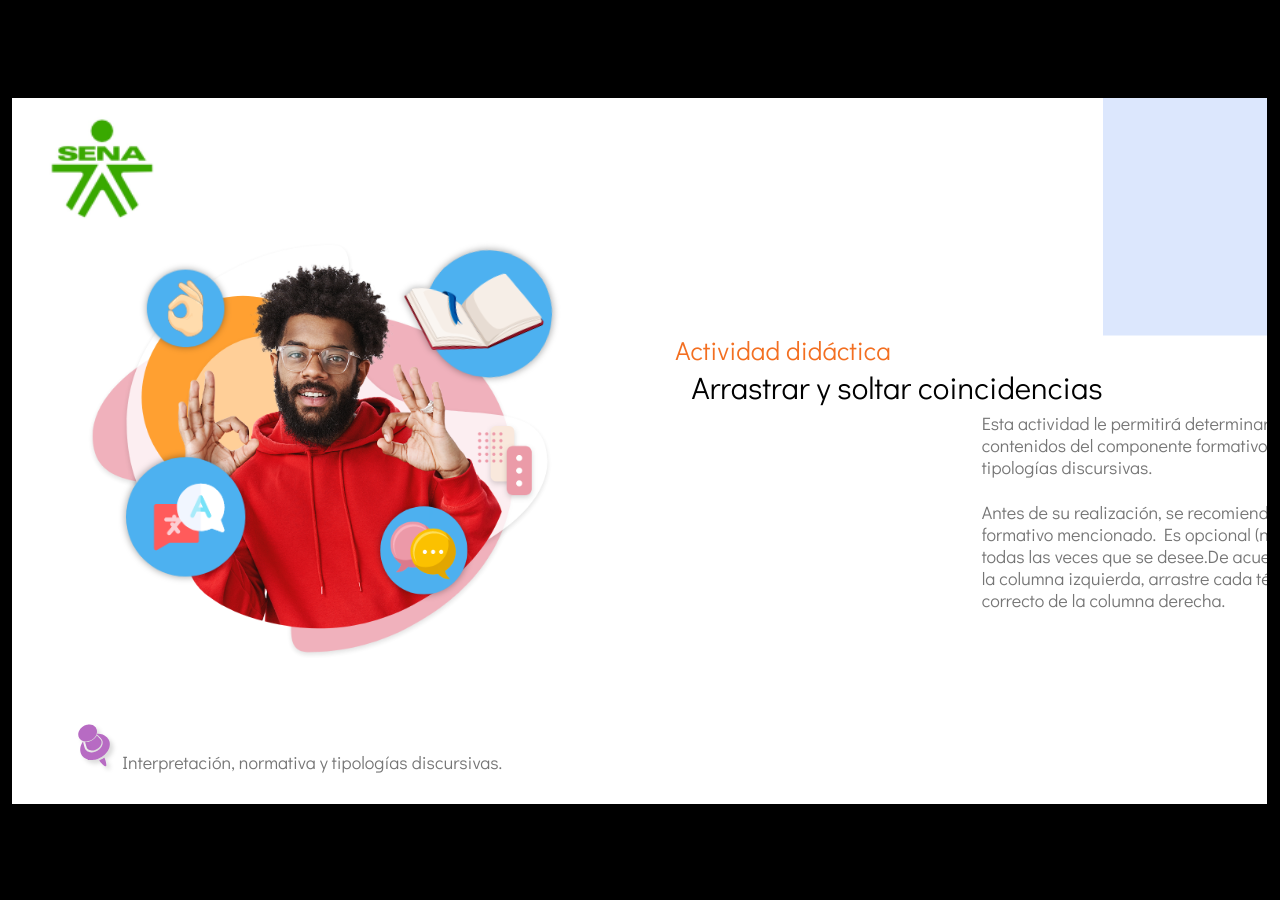
==== public/actividades/index.html @ 0525f530 "Actualiza plantilla" ====
﻿<!doctype html>
<html lang="es">
<head>
  <meta charset="utf-8">
  <!-- Creado con Storyline 360 - http://www.articulate.com  -->
  <!-- version: 3.73.29904.0 -->
  <title>Actividad didáctica</title>
  <meta http-equiv="x-ua-compatible" content="IE=edge"/>
  <meta name="viewport" content="width=device-width,initial-scale=1,user-scalable=no,shrink-to-fit=no,minimal-ui"/>
  <meta name="apple-mobile-web-app-capable" content="yes"/>
  <style>
    html, body { height: 100%; padding: 0; margin: 0 }
    #app { height: 100%; width: 100%; }
  </style>

  <script>
    window.DS = {};
    window.globals = {
      DATA_PATH_BASE: '',
      HAS_FRAME: true,
      HAS_SLIDE: true,

      lmsPresent: false,
      tinCanPresent: false,
      cmi5Present: false,
      aoSupport: false,
      scale: 'show all',
      captureRc: false,
      browserSize: 'optimal',
      bgColor: '#000000',
      features: 'AccessibleVideo,ConnectionMessages,FullScreenToggle,InsertSvgPicture,LayerPresentAsDialog,MultipleQuizTracking,PlayerSpeedControl,StreamingVideo,UpdatedThemeEditor,UseAudioElement',
      themeName: 'classic',
      preloaderColor: '#FFFFFF',
      suppressAnalytics: false,
      productChannel: 'stable',
      publishSource: 'storyline',
      aid: 'aid|5304b41d-7af7-4125-b8d1-83eb222823e2',
      cid: '3f310ad4-c7cf-4238-af1c-ebf42ab733ca',
      playerVersion: '3.73.29904.0',
      publishTimestamp: '2023-03-29T02:40:23.3657564Z',
      maxIosVideoElements: 10,
      connectionSettings: { },


      parseParams: function(qs) {
        if (window.globals.parsedParams != null) {
          return window.globals.parsedParams;
        }
        qs = (qs || window.location.search.substr(1)).split('+').join(' ');
        var params = {},
            tokens,
            re = /[?&]?([^=]+)=([^&]*)/g;

        while (tokens = re.exec(qs)) {
          params[decodeURIComponent(tokens[1]).trim()] =
            decodeURIComponent(tokens[2]).trim();
        }
        window.globals.parsedParams = params;
        return params;
      }

    };
  </script>
  <script>
    var isIe11 = ('ActiveXObject' in window || window.MSBlobBuilder != null)
      && window.msCrypto != null && !window.ActiveXObject;
    if (isIe11) {
      window.globals.unsupportedBrowser = true;
      document.write(atob('[base64]'));
    }
  </script>

  <script>window.THREE = { };</script>

</head>
<body style="background: #000000" class="cs-HTML theme-classic">
  <!-- 360 -->
  <script>!function(){var e,i=/iPhone/i,o=/iPod/i,n=/iPad/i,t=/\biOS-universal(?:.+)Mac\b/i,r=/\bAndroid(?:.+)Mobile\b/i,a=/Android/i,d=/(?:SD4930UR|\bSilk(?:.+)Mobile\b)/i,p=/Silk/i,l=/Windows Phone/i,u=/\bWindows(?:.+)ARM\b/i,b=/BlackBerry/i,s=/BB10/i,c=/Opera Mini/i,f=/\b(CriOS|Chrome)(?:.+)Mobile/i,h=/Mobile(?:.+)Firefox\b/i,v=function(e){return void 0!==e&&"MacIntel"===e.platform&&"number"==typeof e.maxTouchPoints&&e.maxTouchPoints>1&&"undefined"==typeof MSStream};e=function(e){var m={userAgent:"",platform:"",maxTouchPoints:0};e||"undefined"==typeof navigator?"string"==typeof e?m.userAgent=e:e&&e.userAgent&&(m={userAgent:e.userAgent,platform:e.platform,maxTouchPoints:e.maxTouchPoints||0}):m={userAgent:navigator.userAgent,platform:navigator.platform,maxTouchPoints:navigator.maxTouchPoints||0};var g=m.userAgent,y=g.split("[FBAN");void 0!==y[1]&&(g=y[0]),void 0!==(y=g.split("Twitter"))[1]&&(g=y[0]);var A=function(e){return function(i){return i.test(e)}}(g),w={apple:{phone:A(i)&&!A(l),ipod:A(o),tablet:!A(i)&&(A(n)||v(m))&&!A(l),universal:A(t),device:(A(i)||A(o)||A(n)||A(t)||v(m))&&!A(l)},amazon:{phone:A(d),tablet:!A(d)&&A(p),device:A(d)||A(p)},android:{phone:!A(l)&&A(d)||!A(l)&&A(r),tablet:!A(l)&&!A(d)&&!A(r)&&(A(p)||A(a)),device:!A(l)&&(A(d)||A(p)||A(r)||A(a))||A(/\bokhttp\b/i)},windows:{phone:A(l),tablet:A(u),device:A(l)||A(u)},other:{blackberry:A(b),blackberry10:A(s),opera:A(c),firefox:A(h),chrome:A(f),device:A(b)||A(s)||A(c)||A(h)||A(f)},any:!1,phone:!1,tablet:!1};return w.any=w.apple.device||w.android.device||w.windows.device||w.other.device,w.phone=w.apple.phone||w.android.phone||w.windows.phone,w.tablet=w.apple.tablet||w.android.tablet||w.windows.tablet,w}(),"object"==typeof exports&&"undefined"!=typeof module?module.exports=e:"function"==typeof define&&define.amd?define((function(){return e})):this.isMobile=e}();
    window.isMobile.apple.tablet = window.isMobile.apple.tablet ||
      (navigator.platform === 'MacIntel' && navigator.maxTouchPoints > 1);
    window.isMobile.apple.device = window.isMobile.apple.device || window.isMobile.apple.tablet;
    window.isMobile.tablet = window.isMobile.tablet || window.isMobile.apple.tablet;
    window.isMobile.any = window.isMobile.any || window.isMobile.apple.tablet;
  </script>

  <div id="focus-sink" tabindex="-1"></div>

  <div id="preso"></div>
  <script>
    (function() {

      var classTypes = [ 'desktop', 'mobile', 'phone', 'tablet' ];

      var addDeviceClasses = function(prefix, testObj) {
        var curr, i;
        for (i = 0; i < classTypes.length; i++) {
          curr = classTypes[i];
          if (testObj[curr]) {
            document.body.classList.add(prefix + curr);
          }
        }
      };

      var params = window.globals.parseParams(),
          isDevicePreview = params.devicepreview === '1',
          isPhoneOverride = params.deviceType === 'phone' || (isDevicePreview && params.phone == '1'),
          isTabletOverride = (params.deviceType === 'tablet' || isDevicePreview) && !isPhoneOverride,
          isMobileOverride = isPhoneOverride || isTabletOverride;

      var deviceView = {
        desktop: !window.isMobile.any && !isMobileOverride,
        mobile: window.isMobile.any || isMobileOverride,
        phone: isPhoneOverride || (window.isMobile.phone && !isTabletOverride),
        tablet: isTabletOverride || window.isMobile.tablet
      };

      window.globals.deviceView = deviceView;
      window.isMobile.desktop = !window.isMobile.any;
      window.isMobile.mobile = window.isMobile.any;

      addDeviceClasses('view-', deviceView);

    })();
  </script>

  <script src='story_content/user.js' type=text/javascript></script>
  <div class="slide-loader"></div>

  <script>
    if (window.globals.deviceView.isMobile) { var doc = document, loader = doc.body.querySelector('.slide-loader'); [ 1, 2, 3 ].forEach(function(n) { var d = doc.createElement('div'); d.style.backgroundColor = window.globals.preloaderColor; d.classList.add('mobile-loader-dot'); d.classList.add('dot' + n); loader.appendChild(d); }); }
  </script>

  <div class="mobile-load-title-overlay" style="display: none">
    <div class="mobile-load-title">ADCF4</div>
  </div>

  <div class="mobile-chrome-warning"></div>


<style>
  .warn-connection-dialog {
    display: none;
    background: transparent;
    pointer-events: none;
    position: fixed;
    left: 0;
    top: 0;
    width: 100%;
    height: 100%;
    z-index: 999;
  }

  .warn-connection-content {
    border-radius: 4px;
    background: white;
    border: 1px solid #E7E7E7;
    color: #333333;
    box-shadow: 0 2px 4px rgba(0, 0, 0, 0.25);
    transition: all 150ms ease-out;
    position: absolute;
    white-space: nowrap;
  }

  .view-phone.is-landscape .warn-connection-content {
    left: 23px;
    bottom: 23px;
  }

  .view-tablet.is-landscape .warn-connection-content {
    left: 50%;
    top: 20px;
    transform: translateX(-50%);
  }

  .is-portrait .warn-connection-content {
    transform: translate(-50%, calc(-100% - 15px));
  }

  .warn-connection-content p {
    display: inline-block;
    margin: 0 8px 0 0;
    line-height: 33px;
    font-size: 11px;
  }

  .warn-connection-content svg {
    position: relative;
    vertical-align: middle;
    margin: 0 2px 2px 8px;
  }

  .view-desktop .warn-connection-content {
    left: 1.5em;
    bottom: 1.5em;
  }

  .view-desktop .warn-connection-content p {
    font-size: 1.1em;
  }

  .is-offline .warn-connection-dialog {
    display: block;
  }

  .is-offline .cs-panel * {
    pointer-events: none !important;
  }

  .is-offline .cs-panel {
    pointer-events: all !important;
  }

  .is-offline #nav-controls * {
    pointer-events: none !important;
  }

  .is-offline #nav-controls {
    pointer-events: all !important;
  }
</style>

<div class="warn-connection-dialog">
  <div class="warn-connection-content">
    <svg width="17" height="15" viewBox="0 0 17 15" xmlns="http://www.w3.org/2000/svg">
      <path fill="#8F0000" stroke="white" d="M16.07,12.98 L15.88,12.23 L9.51,1.21 C8.97,0.26,7.6,0.26,7.06,1.21 L0.69,12.23 C0.15,13.16,0.81,14.36,1.91,14.36 H14.65 C15.47,14.36,16.05,13.7,16.07,12.98 Z"/>
      <path fill="white" stroke="white" d="M8.58,5.5 C8.35,5.28,8.5,5.35,8.21,5.32 C8.09,5.35,7.97,5.49,7.96,5.67 C7.97,5.79,7.98,5.92,7.98,6.04 L7.98,6.04 C7.99,6.17,8,6.31,8.01,6.43 L8.01,6.44 C8.03,6.92,8.06,7.41,8.09,7.9 L8.09,7.9 C8.12,8.39,8.14,8.88,8.17,9.37 C8.17,9.39,8.18,9.42,8.2,9.44 C8.23,9.46,8.25,9.47,8.28,9.47 C8.31,9.47,8.34,9.46,8.35,9.44 C8.37,9.43,8.38,9.4,8.39,9.35 L8.39,9.34 C8.39,9.24,8.4,9.15,8.4,9.05 L8.4,9.05 C8.41,8.96,8.41,8.86,8.42,8.75 C8.43,8.44,8.45,8.12,8.47,7.81 L8.47,7.81 C8.49,7.49,8.51,7.18,8.53,6.87 C8.55,6.46,8.56,6.05,8.59,5.64 L8.6,5.62 C8.6,5.57,8.59,5.53,8.58,5.5 L8.21,5.32 Z"/>
      <circle fill="white" stroke="white" cx="8.3" cy="11.35" r="0.3"/>
    </svg>
    <p>You are offline. Trying to reconnect...</p>
  </div>
</div>

<script>
  (function() {
    window.DS.connection = {
      warningShown: false,
      assets: {},
      loadingAssetGroup: false,
      retryDelay: 500
    };

    // @TODO this is POC code and can be cleaned up a bit more if we move forward
    // with the feature



    // The `window.globals.features` variable must be set in `webpack.dev.config` when testing locally - it is not enough
    // to have it in the data - but it must be set there as well.
    var useConnectionMessages = window.AbortController != null &&
      window.location.protocol != 'file:' &&
      window.globals.features.indexOf('ConnectionMessages') != -1;

    window.DS.connection.useConnectionMessages = useConnectionMessages

    var assetCount = 0;
    var checkLoadedId;
    var connectionSettings = window.globals.connectionSettings;

    if (useConnectionMessages && connectionSettings != null) {
      var contentEl = document.querySelector('.warn-connection-content');
      var messageEl = contentEl.querySelector('p')

      if (connectionSettings.useDarkTheme) {
        contentEl.style.borderColor = '#BABBBA';
        contentEl.style.backgroundColor = '#282828';
        contentEl.style.color = '#FFFFFF';
      }

      if (connectionSettings.message != null) {
        messageEl.textContent = window.decodeURIComponent(connectionSettings.message);
      }
    }

    function checkAssetsReady() {
      for (var i in DS.connection.assets) {
        if (!DS.connection.assets[i].success) {
          return false;
        }
      }
      return true;
    }

    function stopAssetGroup() {
      if (!useConnectionMessages) { return; }

      assetCount = 0;

      DS.connection.oldAssetGroup = DS.connection.assets;
      DS.connection.assets = {};
      DS.connection.loadingAssetGroup = false;
      clearInterval(checkLoadedId);
    }

    function startAssetGroup() {
      if (!useConnectionMessages) { return; }
      var ticks = 0;
      clearInterval(checkLoadedId);
      checkLoadedId = setInterval(function() {
        var loaded = 0;
        if (assetCount === 0 && loaded === 0) {
          clearInterval(checkLoadedId);
          return;
        }

        for (var i in DS.connection.assets) {
          if (DS.connection.assets[i].success) {
            loaded++;
          }
        }

        if (assetCount === loaded && checkAssetsReady()) {
          for (var i in DS.connection.assets) {
            if (DS.connection.assets[i].action) {
              DS.connection.assets[i].action();
            }
          }
          hideWarning();
          stopAssetGroup();
        }
      }, 100)
    }

    function requiredAsset(url, action, retry, type) {
      if (!useConnectionMessages) { return; }
      if (DS.connection.assets[url]) { return; }

      DS.connection.assets[url] = {
        success: false, action: action, retry: retry, type: type
      };
      assetCount = Object.keys(DS.connection.assets).length;
      if (!DS.connection.loadingAssetGroup) {
        startAssetGroup();
      }
      DS.connection.loadingAssetGroup = true;
    }

    function assetLoaded(url) {
      if (!useConnectionMessages) { return; }
      if (DS.connection.assets[url]) {
        DS.connection.assets[url].success = true;
      }
    }

    function assetFailed(url) {
      if (!useConnectionMessages) { return; }
      if (!DS.connection.assets[url]) {
        if (/\.js$/.test(url)) {
          setTimeout(function() {
            if (DS.connection.lastSlideLoaded != null) {
              DS.connection.lastSlideLoaded();
            }
          }, DS.connection.retryDelay);
        }
        return;
      }
      if (!DS.connection.warningShown) { showWarning(); }
      if (DS.connection.assets[url].retry) {
        setTimeout(function() {
          if (!DS.connection.assets[url].success) {
            DS.connection.assets[url].retry()
          }
        }, DS.connection.retryDelay);
      }
    }

    function hideWarning() {
      document.body.classList.remove('is-offline');
      DS.connection.warningShown = false;
    }
    DS.connection.hideWarning = hideWarning

    function showWarning(btn) {
      document.body.classList.add('is-offline')
      DS.connection.warningShown = true;
      updateWarningPosition();
    }

    function updateWarningPosition() {
      if (!DS.connection.warningShown) {
        return;
      }

      var isPortrait = document.body.classList.contains('is-portrait');
      var warningEl = document.querySelector('.warn-connection-content');

      if (isPortrait) {
        var slide = document.querySelector('.primary-slide');
        var slideRect = slide.getBoundingClientRect();

        warningEl.style.top = `${slideRect.top}px`
        warningEl.style.left = `${slideRect.left + slideRect.width / 2}px`
      } else {
        warningEl.style.top = null;
        warningEl.style.left = null;
      }

      window.requestAnimationFrame(updateWarningPosition);
    }

    // these will all be noops if the feature flag isn't set in
    // the data and `window.globals.features`
    DS.connection.requiredAsset = requiredAsset;
    DS.connection.assetLoaded = assetLoaded;
    DS.connection.assetFailed = assetFailed;
    DS.connection.stopAssetGroup = stopAssetGroup;
    DS.connection.startAssetGroup = startAssetGroup;
  })();
</script>


  <script>

    if (window.autoSpider && window.vInterfaceObject) {
      document.querySelector('.mobile-load-title-overlay').style.display = 'none';
    }
  </script>



  <link rel="stylesheet" href="html5/data/css/output.min.css" data-noprefix/>
</body>
<script src="html5/lib/scripts/bootstrapper.min.js"></script>
</html>
---- public/actividades/html5/data/css/output.min.css ----
@font-face {
  font-family: 'Didact GothicBold CBold4E7710AE';
  src: url('[data-uri]');
  font-style: normal;
  font-weight: normal;
}
@font-face {
  font-family: 'Didact Gothic Charset1_7548E26C';
  src: url('[data-uri]');
  font-style: normal;
  font-weight: normal;
}
@font-face {
  font-family: 'RobotoBold Charset1BoldCF9681DA';
  src: url('[data-uri]');
  font-style: normal;
  font-weight: normal;
}
@font-face {
  font-family: 'Roboto Charset1_ 66VLOlCF1C9611';
  src: url('[data-uri]');
  font-style: normal;
  font-weight: normal;
}
@font-face {
  font-family: 'Didact Gothic Charset0_9B944016';
  src: url('[data-uri]');
  font-style: normal;
  font-weight: normal;
}
@font-face {
  font-family: 'Didact GothicBold CBoldC69CEF59';
  src: url('[data-uri]');
  font-style: normal;
  font-weight: normal;
}
@font-face {
  font-family: 'Roboto Charset0_v5lJSRq46A5EDB0';
  src: url('[data-uri]');
  font-style: normal;
  font-weight: normal;
}
@font-face {
  font-family: 'RobotoBold Charset0BoldDCB83F8C';
  src: url('[data-uri]');
  font-style: normal;
  font-weight: normal;
}
.cs-HTML {
  background: rgba(0, 0, 0, 1);
}
.cs-npnxnanbnsnfns00000000001 .cs-infopanel  {
  box-shadow: 0 1px 0 rgba(0, 0, 0, 1);
  background: rgba(255, 255, 255, 1);
}
.cs-npnxnanbnsnfns00000000001 .cs-infopanel .cs-link {
  color: rgba(124, 34, 128, 1);
}
.cs-npnxnanbnsnfns00000000001 .cs-infopanel .cs-link:hover {
  color: rgba(0, 0, 238, 1);
}
.cs-npnxnanbnsnfns00000000001 .cs-infopanel .cs-name {
  color: rgba(68, 68, 68, 1);
}
.cs-npnxnanbnsnfns00000000001 .cs-infopanel .cs-title {
  color: rgba(153, 153, 153, 1);
}
.cs-npnxnanbnsnfns00000000001 .cs-infopanelpopup  {
  box-shadow: 0 1px 0 rgba(0, 0, 0, 1);
  background: linear-gradient(180deg, rgba(29, 29, 29, 1) 0%, rgba(11, 11, 11, 1) 100%);
}
.cs-npnxnanbnsnfns00000000001 .cs-infopanelpopup .cs-link {
  color: rgba(255, 255, 255, 1);
}
.cs-npnxnanbnsnfns00000000001 .cs-infopanelpopup .cs-link:hover {
  color: rgba(117, 117, 117, 1);
}
.cs-npnxnanbnsnfns00000000001 .cs-infopanelpopup .cs-name {
  color: rgba(114, 114, 114, 1);
}
.cs-npnxnanbnsnfns00000000001 .cs-infopanelpopup .cs-bio {
  color: rgba(255, 255, 255, 1);
}
.cs-npnxnanbnsnfns00000000001 .cs-timer  {
  color: rgba(255, 255, 255, 1);
}
.cs-npnxnanbnsnfns00000000001 .cs-duration stop:first-child {
  stop-color: rgba(0, 215, 255, 1);
}
.cs-npnxnanbnsnfns00000000001 .cs-duration stop:last-child {
  stop-color: rgba(0, 171, 255, 1);
}
.cs-npnxnanbnsnfns00000000001 .cs-elapsed stop:first-child {
  stop-color: rgba(254, 227, 71, 1);
}
.cs-npnxnanbnsnfns00000000001 .cs-elapsed stop:last-child {
  stop-color: rgba(252, 204, 42, 1);
}
.cs-npnxnanbnsnfns00000000001 .cs-timer .cs-pie .cs-innerstroke {
  stroke: rgba(255, 255, 255, 1);
}
.cs-npnxnanbnsnfns00000000001 .cs-timer .cs-pie .cs-innerborder {
  stroke: rgba(204, 204, 204, 1);
}
.cs-npnxnanbnsnfns00000000001 .cs-window  {
  box-shadow: 0 8px 5px rgba(0, 0, 0, 0.2);
  border-color: rgba(29, 29, 29, 1);
  background: rgba(42, 42, 42, 1);
  color: rgba(255, 255, 255, 1);
}
.cs-npnxnanbnsnfns00000000001 .cs-window .cs-diva {
  border-color: rgba(49, 49, 49, 1);
}
.cs-npnxnanbnsnfns00000000001 .cs-window .cs-divb {
  border-color: rgba(14, 14, 14, 1);
}
.cs-npnxnanbnsnfns00000000001 .cs-editor .cs-editor-slide {
  color: rgba(255, 255, 255, 1);
}
.cs-npnxnanbnsnfns00000000001 .cs-editor .cs-editor-html {
  color: rgba(255, 255, 255, 1);
}
.cs-npnxnanbnsnfns00000000001 .cs-editor .cs-editor-button {
  text-shadow: 0 1px 0 rgba(0, 0, 0, 1);
  color: rgba(255, 255, 255, 1);
  border-color: rgba(3, 3, 3, 1);
  background: linear-gradient(180deg, rgba(51, 51, 51, 1) 0%, rgba(20, 20, 20, 1) 100%);
}
.cs-npnxnanbnsnfns00000000001 .cs-editor .cs-editor-button:hover {
  background: linear-gradient(180deg, rgba(58, 58, 58, 1) 0%, rgba(12, 12, 12, 1) 100%);
}
.cs-npnxnanbnsnfns00000000001 .cs-editor .cs-editor-button:active {
  background: linear-gradient(180deg, rgba(20, 20, 20, 1) 0%, rgba(50, 50, 50, 1) 100%);
}
.cs-npnxnanbnsnfns00000000001 .cs-listitem  {
  color: rgba(255, 255, 255, 1);
  border-color: rgba(52, 52, 52, 1);
}
.cs-npnxnanbnsnfns00000000001 .cs-listitem.cs-viewed {
  color: rgba(135, 135, 135, 1);
}
.cs-npnxnanbnsnfns00000000001 .cs-listitem.cs-selected {
  color: rgba(255, 255, 255, 1);
  background: rgba(63, 63, 63, 1);
}
.cs-npnxnanbnsnfns00000000001 .cs-listitem.cs-selected:hover {
  background: rgba(63, 63, 63, 1);
}
.cs-npnxnanbnsnfns00000000001 .cs-listitem.cs-selected.hover {
  background: rgba(63, 63, 63, 1);
}
.cs-npnxnanbnsnfns00000000001 .cs-listitem.cs-selected:focus {
  background: rgba(63, 63, 63, 1);
}
.cs-npnxnanbnsnfns00000000001 .cs-listitem .cs-icon-carrot {
  fill: rgba(255, 255, 255, 1);
}
.cs-npnxnanbnsnfns00000000001 .cs-listitem .cs-icon-carrot .cs-shadow {
  fill: rgba(0, 0, 0, 1);
}
.cs-npnxnanbnsnfns00000000001 .cs-listitem:hover {
  background: rgba(49, 49, 49, 1);
}
.cs-npnxnanbnsnfns00000000001 .cs-listitem.hover {
  background: rgba(49, 49, 49, 1);
}
.cs-npnxnanbnsnfns00000000001 .cs-listitem:focus {
  background: rgba(49, 49, 49, 1);
}
.cs-npnxnanbnsnfns00000000001 .cs-glossary  {
  color: rgba(255, 255, 255, 1);
}
.cs-npnxnanbnsnfns00000000001 .cs-glossary .cs-scrolling-panel {
  background: rgba(51, 51, 51, 1);
}
.cs-npnxnanbnsnfns00000000001 .cs-glossary .cs-term.cs-selected .cs-choice-list-trigger {
  color: rgba(255, 255, 255, 1);
  background: rgba(63, 63, 63, 1);
}
.cs-npnxnanbnsnfns00000000001 .cs-glossary .cs-term.cs-selected .cs-choice-list-trigger:focus {
  color: rgba(255, 255, 255, 1);
  background: rgba(63, 63, 63, 1);
}
.cs-npnxnanbnsnfns00000000001 .cs-glossary .cs-term:hover .cs-choice-list-trigger {
  background: rgba(28, 28, 28, 1);
}
.cs-npnxnanbnsnfns00000000001 .cs-glossary .cs-term.hover .cs-choice-list-trigger {
  background: rgba(28, 28, 28, 1);
}
.cs-npnxnanbnsnfns00000000001 .cs-glossary .cs-term .cs-choice-list-trigger:focus {
  background: rgba(28, 28, 28, 1);
}
.cs-npnxnanbnsnfns00000000001 .cs-glossary .cs-diva {
  border-color: rgba(61, 61, 61, 1);
}
.cs-npnxnanbnsnfns00000000001 .cs-glossary .cs-divb {
  border-color: rgba(32, 32, 32, 1);
}
.cs-npnxnanbnsnfns00000000001 .cs-glossary .cs-divc {
  border-color: rgba(61, 61, 61, 1);
}
.cs-npnxnanbnsnfns00000000001 .cs-glossary .cs-heading {
  color: rgba(255, 255, 255, 1);
}
.cs-npnxnanbnsnfns00000000001 .cs-resource .cs-separator {
  border-color: rgba(44, 44, 44, 1);
}
.cs-npnxnanbnsnfns00000000001 .cs-outline  {
  color: rgba(255, 255, 255, 1);
}
.cs-npnxnanbnsnfns00000000001 .cs-outline .cs-diva {
  border-color: rgba(28, 28, 28, 1);
}
.cs-npnxnanbnsnfns00000000001 .cs-outline .cs-divb {
  border-color: rgba(54, 54, 54, 1);
}
.cs-npnxnanbnsnfns00000000001 .cs-outline .cs-divc {
  border-color: rgba(52, 52, 52, 1);
}
.cs-npnxnanbnsnfns00000000001 .cs-outline .cs-search-filter:hover {
  color: rgba(117, 117, 117, 1);
}
.cs-npnxnanbnsnfns00000000001 .cs-outline .cs-search-filter.hover {
  color: rgba(117, 117, 117, 1);
}
.cs-npnxnanbnsnfns00000000001 .cs-transcript  {
  color: rgba(255, 255, 255, 1);
}
.cs-npnxnanbnsnfns00000000001 .cs-transcript .cs-div {
  border-color: rgba(44, 44, 44, 1);
}
.cs-npnxnanbnsnfns00000000001 .cs-tabs:not(.topmenu-item) {
  color: rgba(114, 114, 114, 1);
}
.cs-npnxnanbnsnfns00000000001 .cs-tabs .cs-inner-button:not(.topmenu-item) {
  text-shadow: 0 1px 0 rgba(0, 0, 0, 1);
}
.cs-npnxnanbnsnfns00000000001 .cs-tabs:hover:not(.topmenu-item) {
  color: rgba(82, 84, 84, 1);
}
.cs-npnxnanbnsnfns00000000001 .cs-tabs.cs-selected {
  background: rgba(36, 36, 36, 1);
  color: rgba(255, 255, 255, 1);
}
.cs-npnxnanbnsnfns00000000001 .cs-seekcontrol  {
  background: linear-gradient(180deg, rgba(51, 51, 51, 1) 0%, rgba(20, 20, 20, 1) 100%);
  border-color: rgba(3, 3, 3, 1);
}
.cs-npnxnanbnsnfns00000000001 .cs-seekcontrol .cs-button:hover .cs-icon {
  fill: rgba(255, 255, 255, 1);
}
.cs-npnxnanbnsnfns00000000001 .cs-seekcontrol .cs-button.hover .cs-icon {
  fill: rgba(255, 255, 255, 1);
}
.cs-npnxnanbnsnfns00000000001 .cs-seekcontrol .cs-button .cs-icon-shadow {
  fill: rgba(0, 0, 0, 1);
}
.cs-npnxnanbnsnfns00000000001 .cs-seekcontrol .cs-button .cs-icon {
  fill: rgba(255, 255, 255, 1);
}
.cs-npnxnanbnsnfns00000000001 .cs-seekcontrol .cs-seek .cs-fill {
  background: rgba(255, 255, 255, 1);
}
.cs-npnxnanbnsnfns00000000001 .cs-seekcontrol .cs-seek {
  background: rgba(34, 34, 34, 1);
  border-color: rgba(26, 26, 26, 1);
}
.cs-npnxnanbnsnfns00000000001 .cs-searchinput .cs-input {
  color: rgba(45, 45, 45, 1);
  border-color: rgba(32, 32, 32, 1);
  background: rgba(255, 255, 255, 1);
}
.cs-npnxnanbnsnfns00000000001 .cs-searchinput .cs-input:focus {
  color: rgba(45, 45, 45, 1);
  background: rgba(255, 255, 255, 1);
}
.cs-npnxnanbnsnfns00000000001 .cs-searchinput .cs-input:hover {
  box-shadow: inset 0 0 1px 0 rgba(235, 148, 113, 0);
}
.cs-npnxnanbnsnfns00000000001 .cs-searchinput .cs-input.hover {
  box-shadow: inset 0 0 1px 0 rgba(235, 148, 113, 0);
}
.cs-npnxnanbnsnfns00000000001 .cs-searchinput .cs-button .cs-icon {
  fill: rgba(255, 255, 255, 1);
}
.cs-npnxnanbnsnfns00000000001 .cs-searchinput .cs-button:hover {
  fill: linear-gradient(180deg, rgba(58, 58, 58, 1) 0%, rgba(12, 12, 12, 1) 100%);
}
.cs-npnxnanbnsnfns00000000001 .cs-searchinput .cs-button.hover {
  fill: linear-gradient(180deg, rgba(58, 58, 58, 1) 0%, rgba(12, 12, 12, 1) 100%);
}
.cs-npnxnanbnsnfns00000000001 .cs-menu  {
  box-shadow: 0 1px 0 rgba(14, 14, 14, 1);
  background: rgba(36, 36, 36, 1);
}
.cs-npnxnanbnsnfns00000000001 .cs-topmenu-item.active .cs-tab {
  background: rgba(36, 36, 36, 1);
}
.cs-npnxnanbnsnfns00000000001 .cs-logo  {
  box-shadow: 0 1px 0 rgba(0, 0, 0, 1);
  background: rgba(255, 255, 255, 1);
}
.cs-npnxnanbnsnfns00000000001 .cs-checkbox  {
  color: rgba(255, 255, 255, 1);
}
.cs-npnxnanbnsnfns00000000001 .cs-checkbox:hover {
  border-color: rgba(156, 156, 156, 1);
}
.cs-npnxnanbnsnfns00000000001 .cs-checkbox.hover {
  border-color: rgba(156, 156, 156, 1);
}
.cs-npnxnanbnsnfns00000000001 .cs-checkbox .cs-box {
  color: rgba(255, 255, 255, 1);
  border-color: rgba(22, 22, 22, 1);
}
.cs-npnxnanbnsnfns00000000001 .cs-checkbox .cs-box:checked::after {
  color: rgba(43, 196, 0, 1);
}
.cs-npnxnanbnsnfns00000000001 .cs-checkbox .cs-box.checked.after {
  color: rgba(43, 196, 0, 1);
}
.cs-npnxnanbnsnfns00000000001 .cs-button  {
  text-shadow: 0 1px 0 rgba(0, 0, 0, 0);
  color: rgba(255, 255, 255, 1);
  border-color: rgba(3, 3, 3, 1);
  background: linear-gradient(180deg, rgba(243, 111, 33, 1) 0%, rgba(243, 111, 33, 1) 100%);
  box-shadow: 0 1px 0 rgba(37, 37, 37, 1);
}
.cs-npnxnanbnsnfns00000000001 .cs-button .cs-icon {
  fill: rgba(255, 255, 255, 1);
}
.cs-npnxnanbnsnfns00000000001 .cs-button .cs-icon-shadow {
  fill: rgba(0, 0, 0, 0);
}
.cs-npnxnanbnsnfns00000000001 .cs-button:hover {
  background: linear-gradient(180deg, rgba(253, 188, 46, 1) 0%, rgba(255, 192, 0, 1) 100%);
}
.cs-npnxnanbnsnfns00000000001 .cs-button.hover {
  background: linear-gradient(180deg, rgba(253, 188, 46, 1) 0%, rgba(255, 192, 0, 1) 100%);
}
.cs-npnxnanbnsnfns00000000001 .cs-button:active {
  background: linear-gradient(180deg, rgba(20, 20, 20, 1) 0%, rgba(50, 50, 50, 1) 100%);
}
.cs-npnxnanbnsnfns00000000001 .cs-button.cs-disabled:hover {
  background: linear-gradient(180deg, rgba(243, 111, 33, 1) 0%, rgba(243, 111, 33, 1) 100%);
}
.cs-npnxnanbnsnfns00000000001 .cs-button.cs-disabled.hover {
  background: linear-gradient(180deg, rgba(243, 111, 33, 1) 0%, rgba(243, 111, 33, 1) 100%);
}
.cs-npnxnanbnsnfns00000000001 .cs-button.cs-disabled:active {
  background: linear-gradient(180deg, rgba(243, 111, 33, 1) 0%, rgba(243, 111, 33, 1) 100%);
}
.cs-npnxnanbnsnfns00000000001 .cs-button.cs-volume:hover {
  background: linear-gradient(180deg, rgba(243, 111, 33, 1) 0%, rgba(243, 111, 33, 1) 100%);
}
.cs-npnxnanbnsnfns00000000001 .cs-button.cs-volume.hover {
  background: linear-gradient(180deg, rgba(243, 111, 33, 1) 0%, rgba(243, 111, 33, 1) 100%);
}
.cs-npnxnanbnsnfns00000000001 .cs-button.cs-volume:active {
  background: linear-gradient(180deg, rgba(243, 111, 33, 1) 0%, rgba(243, 111, 33, 1) 100%);
}
.cs-npnxnanbnsnfns00000000001.cs-base  {
  color: rgba(255, 255, 255, 1);
  border-color: rgba(0, 0, 0, 1);
  background: linear-gradient(180deg, rgba(0, 0, 0, 1) 0%, rgba(0, 0, 0, 1) 100%);
}
.cs-npnxnanbnsnfns00000000001.cs-base .cs-separator .cs-diva {
  background: rgba(14, 14, 14, 1);
}
.cs-npnxnanbnsnfns00000000001.cs-base .cs-separator .cs-divb {
  background: rgba(49, 49, 49, 1);
}
.cs-npnxnanbnsnfns00000000001.cs-base .cs-topmenu-item.active .cs-tab {
  border-color: rgba(14, 14, 14, 1);
}
.cs-npnxnanbnsnfns00000000001.cs-base .cs-topmenu-item.active .cs-panel {
  border-color: rgba(14, 14, 14, 1);
}
.cs-npnxnanbnsnfns00000000001.cs-base .cs-left {
  background: linear-gradient(180deg, rgba(27, 27, 27, 1) 0%, rgba(10, 10, 10, 1) 100%);
}
.cs-npnxnanbnsnfns00000000001.cs-base .cs-area-primary .cs-slide-container {
  background: linear-gradient(180deg, rgba(29, 29, 29, 1) 0%, rgba(11, 11, 11, 1) 100%);
}
.cs-npnxnanbnsnfns00000000001 .cs-volume::-moz-range-thumb {
  border-color: rgba(28, 28, 28, 1);
  box-shadow: inset 0 0 1px 0 rgba(90, 90, 90, 1);
  background: rgba(76, 76, 76, 1);
}
.cs-npnxnanbnsnfns00000000001 .cs-volume::-ms-thumb {
  border-color: rgba(28, 28, 28, 1);
  box-shadow: inset 0 0 1px 0 rgba(90, 90, 90, 1);
  background: rgba(76, 76, 76, 1);
}
.cs-npnxnanbnsnfns00000000001 .cs-volume::-webkit-slider-thumb {
  border-color: rgba(28, 28, 28, 1);
  box-shadow: inset 0 0 1px 0 rgba(90, 90, 90, 1);
  background: rgba(76, 76, 76, 1);
}
.cs-npnxnanbnsnfns00000000001 .cs-volume::-moz-range-track {
  border-color: rgba(73, 73, 73, 1);
  background: rgba(49, 49, 49, 1);
}
.cs-npnxnanbnsnfns00000000001 .cs-volume::-ms-track {
  border-color: rgba(73, 73, 73, 1);
  background: rgba(49, 49, 49, 1);
}
.cs-npnxnanbnsnfns00000000001 .cs-volume::-webkit-slider-runnable-track {
  border-color: rgba(73, 73, 73, 1);
  background: rgba(49, 49, 49, 1);
}
body.show-focus .tab-focus-box {
  border-color: rgba(255, 255, 0, 1);
}
.skipnav {
  border-color: rgba(255, 255, 0, 1);
}
.fn-npnxnanbsnfns00000000001 {
  font-family: 'Didact Gothic654D575A';
  -webkit-font-variant-ligatures: no-common-ligatures;
  font-variant-ligatures: no-common-ligatures;
}
.fn-pxabnsnfns00000000001 {
  font-family: 'Didact Gothic654D575A';
  -webkit-font-variant-ligatures: no-common-ligatures;
  font-variant-ligatures: no-common-ligatures;
}
.fn-npxnabnsnfns00000000001 {
  font-family: 'Didact Gothic654D575A';
  -webkit-font-variant-ligatures: no-common-ligatures;
  font-variant-ligatures: no-common-ligatures;
}
.fn-npnxnanbnsnfns00000000001 {
  font-family: 'Didact Gothic654D575A';
  -webkit-font-variant-ligatures: no-common-ligatures;
  font-variant-ligatures: no-common-ligatures;
}
.fn-pxabnsnfns00000000000 {
  font-family: 'Didact Gothic654D575A';
  -webkit-font-variant-ligatures: no-common-ligatures;
  font-variant-ligatures: no-common-ligatures;
}
@font-face {
  font-family: 'Didact Gothic654D575A';
  src: url('[data-uri]');
  font-style: normal;
  font-weight: normal;
}
@font-face {
  font-family: 'Didact Gothic654D575A';
  src: url('[data-uri]');
  font-style: normal;
  font-weight: normal;
}
.cs-InvalidPromptSlide .cs-5gUomPguhgy-InvalidPromptSlide-btn0 {
  color: rgba(255, 255, 255, 1);
  border-color: rgba(3, 3, 3, 1);
  background: linear-gradient(180deg, rgba(51, 51, 51, 1) 0%, rgba(20, 20, 20, 1) 100%);
  text-shadow: 0 1px 0 rgba(0, 0, 0, 1);
}
.cs-InvalidPromptSlide .cs-5gUomPguhgy-InvalidPromptSlide-btn0 .cs-html {
  color: rgba(255, 255, 255, 1);
}
.cs-InvalidPromptSlide .cs-5gUomPguhgy-InvalidPromptSlide-btn0 .cs-slide {
  border-color: rgba(255, 255, 255, 1);
}
.cs-InvalidPromptSlide .cs-5gUomPguhgy-InvalidPromptSlide-btn0:hover {
  background: linear-gradient(180deg, rgba(58, 58, 58, 1) 0%, rgba(12, 12, 12, 1) 100%);
}
.cs-InvalidPromptSlide .cs-5gUomPguhgy-InvalidPromptSlide-btn0:active {
  background: linear-gradient(180deg, rgba(20, 20, 20, 1) 0%, rgba(50, 50, 50, 1) 100%);
}
.cs-PrintPromptSlide .cs-5gUomPguhgy-PrintPromptSlide-btn0 {
  color: rgba(255, 255, 255, 1);
  border-color: rgba(3, 3, 3, 1);
  background: linear-gradient(180deg, rgba(51, 51, 51, 1) 0%, rgba(20, 20, 20, 1) 100%);
  text-shadow: 0 1px 0 rgba(0, 0, 0, 1);
}
.cs-PrintPromptSlide .cs-5gUomPguhgy-PrintPromptSlide-btn0 .cs-html {
  color: rgba(255, 255, 255, 1);
}
.cs-PrintPromptSlide .cs-5gUomPguhgy-PrintPromptSlide-btn0 .cs-slide {
  border-color: rgba(255, 255, 255, 1);
}
.cs-PrintPromptSlide .cs-5gUomPguhgy-PrintPromptSlide-btn0:hover {
  background: linear-gradient(180deg, rgba(58, 58, 58, 1) 0%, rgba(12, 12, 12, 1) 100%);
}
.cs-PrintPromptSlide .cs-5gUomPguhgy-PrintPromptSlide-btn0:active {
  background: linear-gradient(180deg, rgba(20, 20, 20, 1) 0%, rgba(50, 50, 50, 1) 100%);
}
.cs-ScrollPromptSlide .cs-5gUomPguhgy-ScrollPromptSlide-btn0 {
  color: rgba(255, 255, 255, 1);
  border-color: rgba(3, 3, 3, 1);
  background: linear-gradient(180deg, rgba(51, 51, 51, 1) 0%, rgba(20, 20, 20, 1) 100%);
  text-shadow: 0 1px 0 rgba(0, 0, 0, 1);
}
.cs-ScrollPromptSlide .cs-5gUomPguhgy-ScrollPromptSlide-btn0 .cs-html {
  color: rgba(255, 255, 255, 1);
}
.cs-ScrollPromptSlide .cs-5gUomPguhgy-ScrollPromptSlide-btn0 .cs-slide {
  border-color: rgba(255, 255, 255, 1);
}
.cs-ScrollPromptSlide .cs-5gUomPguhgy-ScrollPromptSlide-btn0:hover {
  background: linear-gradient(180deg, rgba(58, 58, 58, 1) 0%, rgba(12, 12, 12, 1) 100%);
}
.cs-ScrollPromptSlide .cs-5gUomPguhgy-ScrollPromptSlide-btn0:active {
  background: linear-gradient(180deg, rgba(20, 20, 20, 1) 0%, rgba(50, 50, 50, 1) 100%);
}
.cs-ExternalInterfaceErrorSlide .cs-buttonOK {
  color: rgba(255, 255, 255, 1);
  border-color: rgba(3, 3, 3, 1);
  background: linear-gradient(180deg, rgba(51, 51, 51, 1) 0%, rgba(20, 20, 20, 1) 100%);
  text-shadow: 0 1px 0 rgba(0, 0, 0, 1);
}
.cs-ExternalInterfaceErrorSlide .cs-buttonOK .cs-html {
  color: rgba(255, 255, 255, 1);
}
.cs-ExternalInterfaceErrorSlide .cs-buttonOK .cs-slide {
  border-color: rgba(255, 255, 255, 1);
}
.cs-ExternalInterfaceErrorSlide .cs-buttonOK:hover {
  background: linear-gradient(180deg, rgba(58, 58, 58, 1) 0%, rgba(12, 12, 12, 1) 100%);
}
.cs-ExternalInterfaceErrorSlide .cs-buttonOK:active {
  background: linear-gradient(180deg, rgba(20, 20, 20, 1) 0%, rgba(50, 50, 50, 1) 100%);
}
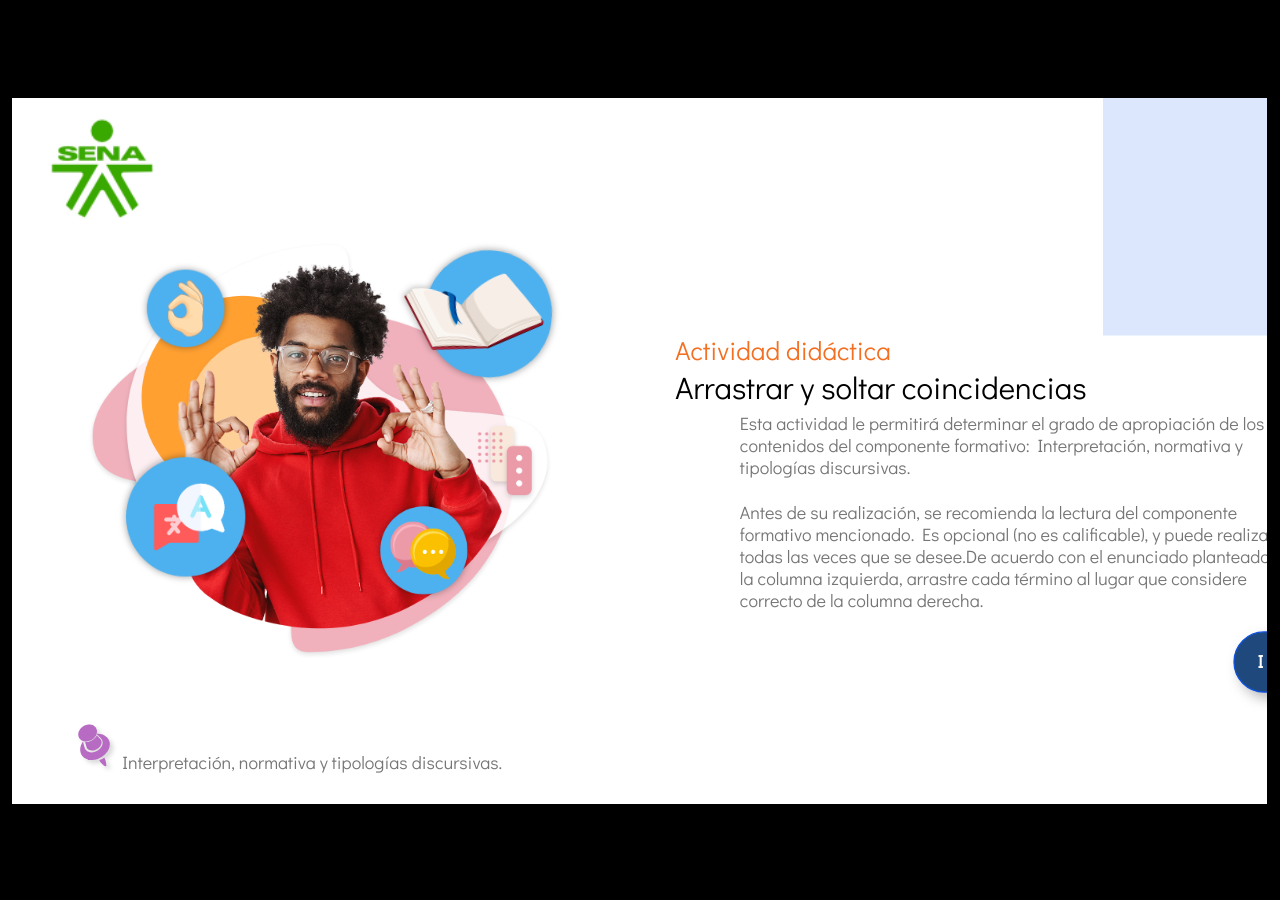
==== commit c1e032a7: "Ajustes plantilla" ====
--- a/public/actividades/index.html
+++ b/public/actividades/index.html
@@ -37,7 +37,7 @@
       aid: 'aid|5304b41d-7af7-4125-b8d1-83eb222823e2',
       cid: '3f310ad4-c7cf-4238-af1c-ebf42ab733ca',
       playerVersion: '3.73.29904.0',
-      publishTimestamp: '2023-03-29T02:40:23.3657564Z',
+      publishTimestamp: '2023-04-17T00:00:04.8181766Z',
       maxIosVideoElements: 10,
       connectionSettings: { },
 
@@ -131,7 +131,7 @@
   </script>
 
   <div class="mobile-load-title-overlay" style="display: none">
-    <div class="mobile-load-title">ADCF4</div>
+    <div class="mobile-load-title">AD-CF4</div>
   </div>
 
   <div class="mobile-chrome-warning"></div>
--- a/public/actividades/html5/data/css/output.min.css
+++ b/public/actividades/html5/data/css/output.min.css
@@ -1,23 +1,23 @@
 @font-face {
-  font-family: 'Didact GothicBold CBold4E7710AE';
+  font-family: 'Didact GothicBold CBoldCF514003';
   src: url('[data-uri]');
   font-style: normal;
   font-weight: normal;
 }
 @font-face {
-  font-family: 'Didact Gothic Charset1_7548E26C';
+  font-family: 'Didact Gothic Charset1_E9BB145A';
   src: url('[data-uri]');
   font-style: normal;
   font-weight: normal;
 }
 @font-face {
-  font-family: 'RobotoBold Charset1BoldCF9681DA';
+  font-family: 'RobotoBold Charset1BoldE6A1E702';
   src: url('[data-uri]');
   font-style: normal;
   font-weight: normal;
 }
 @font-face {
-  font-family: 'Roboto Charset1_ 66VLOlCF1C9611';
+  font-family: 'Roboto Charset1_ 6jJZPE3CC4860E';
   src: url('[data-uri]');
   font-style: normal;
   font-weight: normal;
@@ -442,7 +442,7 @@
 }
 @font-face {
   font-family: 'Didact Gothic654D575A';
-  src: url('[data-uri]');
+  src: url('[data-uri]');
   font-style: normal;
   font-weight: normal;
 }
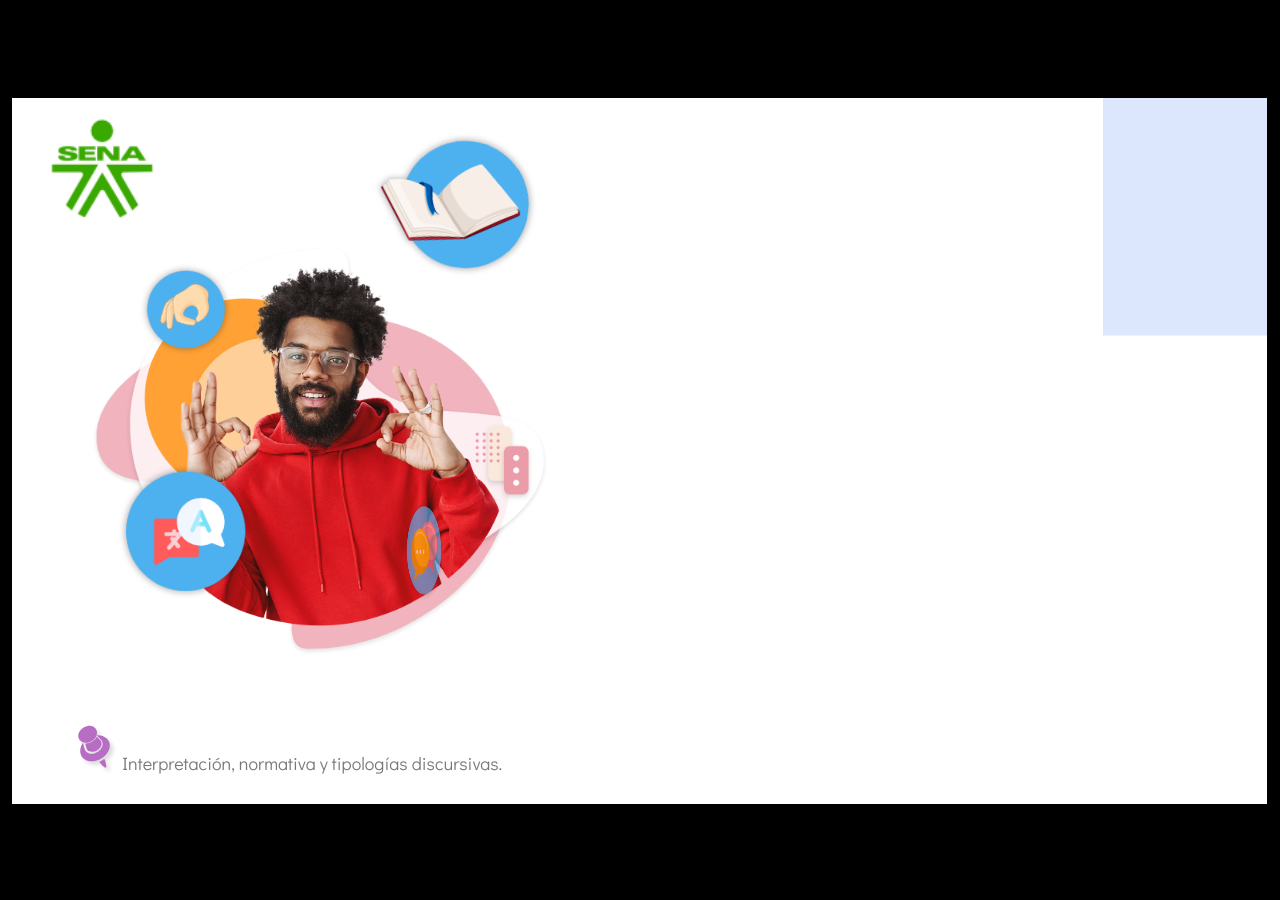
==== commit ba6a3418: "ajustes de contenido y accesibilidad" ====
--- a/public/actividades/index.html
+++ b/public/actividades/index.html
@@ -37,7 +37,7 @@
       aid: 'aid|5304b41d-7af7-4125-b8d1-83eb222823e2',
       cid: '3f310ad4-c7cf-4238-af1c-ebf42ab733ca',
       playerVersion: '3.73.29904.0',
-      publishTimestamp: '2023-04-17T00:00:04.8181766Z',
+      publishTimestamp: '2023-05-04T21:53:40.0710858Z',
       maxIosVideoElements: 10,
       connectionSettings: { },
 
@@ -131,7 +131,7 @@
   </script>
 
   <div class="mobile-load-title-overlay" style="display: none">
-    <div class="mobile-load-title">AD-CF4</div>
+    <div class="mobile-load-title">AD--CF4</div>
   </div>
 
   <div class="mobile-chrome-warning"></div>
--- a/public/actividades/html5/data/css/output.min.css
+++ b/public/actividades/html5/data/css/output.min.css
@@ -1,23 +1,23 @@
 @font-face {
-  font-family: 'Didact GothicBold CBoldCF514003';
+  font-family: 'Didact GothicBold CBoldB2BC7E3E';
   src: url('[data-uri]');
   font-style: normal;
   font-weight: normal;
 }
 @font-face {
-  font-family: 'Didact Gothic Charset1_E9BB145A';
+  font-family: 'Didact Gothic Charset1_5D1B214F';
   src: url('[data-uri]');
   font-style: normal;
   font-weight: normal;
 }
 @font-face {
-  font-family: 'RobotoBold Charset1BoldE6A1E702';
+  font-family: 'RobotoBold Charset1BoldD6FB0747';
   src: url('[data-uri]');
   font-style: normal;
   font-weight: normal;
 }
 @font-face {
-  font-family: 'Roboto Charset1_ 6jJZPE3CC4860E';
+  font-family: 'Roboto Charset1_ 6ZhhvLE154BCB6';
   src: url('[data-uri]');
   font-style: normal;
   font-weight: normal;
